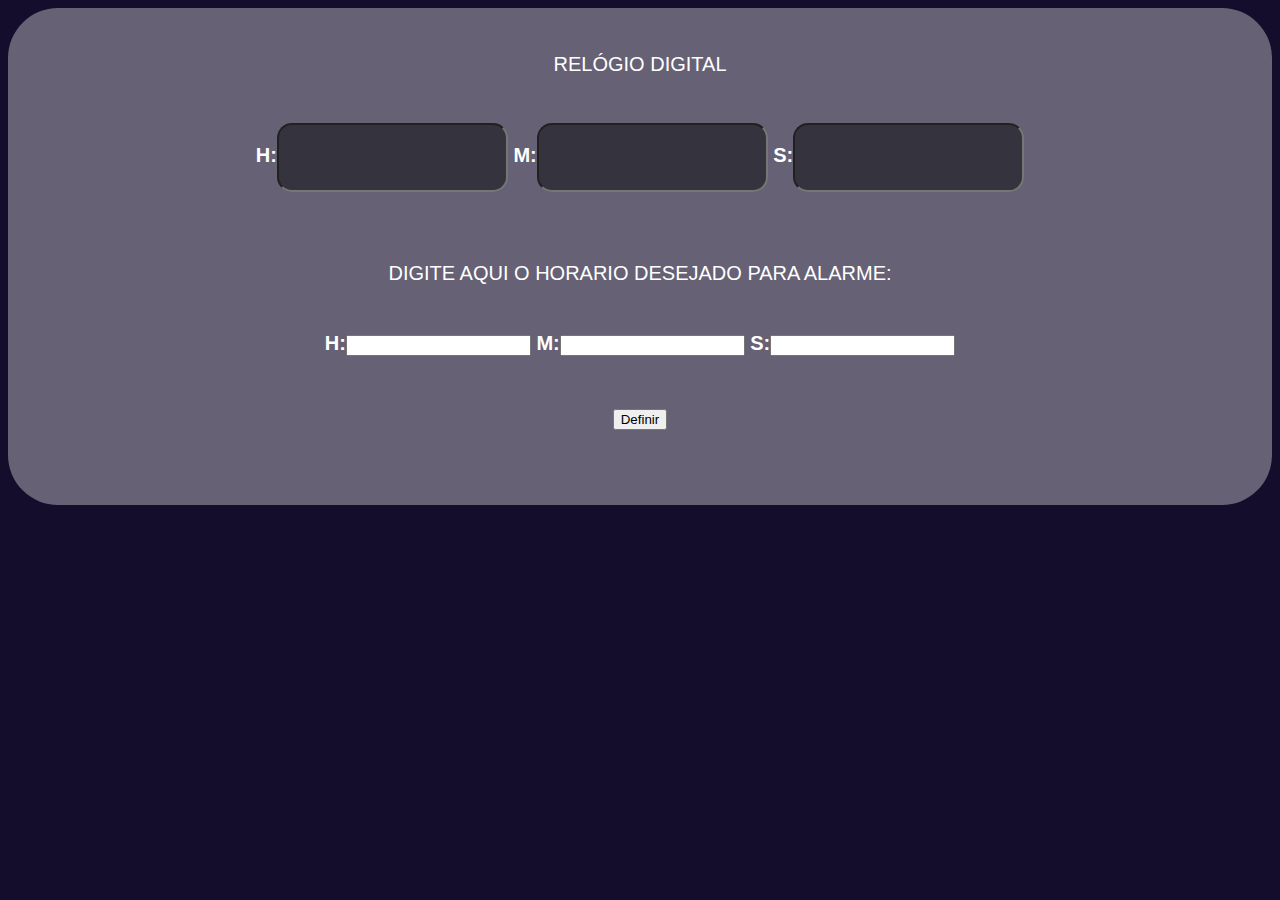
==== relogio_beta.html @ 167f43dc "Add files via upload" ====
<!DOCTYPE html>
<html lang="en">
<head>
    <meta charset="UTF-8">
    <meta name="viewport" content="width=device-width, initial-scale=1.0">
    <meta http-equiv="X-UA-Compatible" content="ie=edge">
    <title>Relógio Digital</title>
    <link rel="stylesheet" href="style 3.css">
</head>
<body onload="moveRelogio()">
<section id="section_global">
    <section>
        
        <div>
                <p>RELÓGIO DIGITAL</p>
            <form name="form_relogio">
                <strong>H:</strong><input type="number" name="relogio_h" id="in" >
                <strong>M:</strong><input type="number" name="relogio_m" id="in" >
                <strong>S:</strong><input type="number" name="relogio_s" id="in" >
            </form>
        </div>
   
        <div>
                <p>DIGITE AQUI O HORARIO DESEJADO PARA ALARME:</p>
                
                <strong>H:</strong><input type="number" name="definir_h" id="inH">
                <strong>M:</strong><input type="number" name="definir_m" id="inM">
                <strong>S:</strong><input type="number" name="definir_s" id="inS">
            
        </div>
        <div>
            <input type="button" value="Definir" id="def" onclick="defin()">
        </div>
        <div id="res">
            
        </div>
    </section>
</section>
    <script src="index 3.js"></script>
</body>
</html>
---- style 3.css ----
body {
    text-align: center;
    background: rgb(20, 13, 43);
    font: normal 15pt Arial;
    color: white;
}

#in{
    text-align: center;
    background: rgba(0, 0, 0, 0.473);
    color: white;
    padding: 25px;
    border-radius: 15px;
}

div{
    padding: 25px;
}

#section_global{
    background: rgba(255, 255, 255, 0.349);
    border-radius: 50px;
}

p {
    width: auto;
    height: 50px;
}
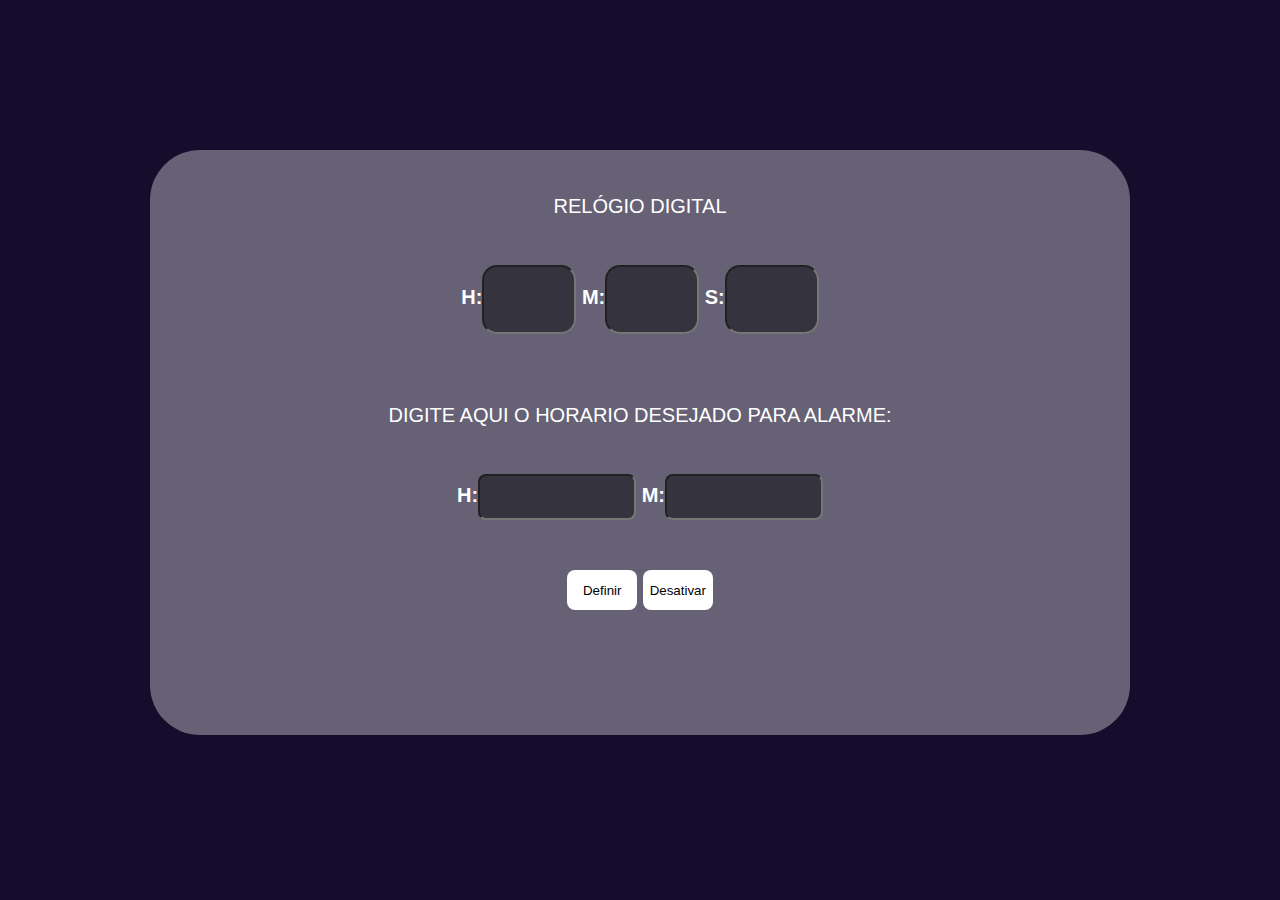
==== commit cab210c5: "Funções e Som" ====
--- a/relogio_beta.html
+++ b/relogio_beta.html
@@ -13,26 +13,30 @@
         
         <div>
                 <p>RELÓGIO DIGITAL</p>
-            <form name="form_relogio">
-                <strong>H:</strong><input type="number" name="relogio_h" id="in" >
-                <strong>M:</strong><input type="number" name="relogio_m" id="in" >
-                <strong>S:</strong><input type="number" name="relogio_s" id="in" >
+            <form name="form_relogio" >
+                <strong>H:</strong><input type="text" name="relogio_h" id="in" onfocus="window.document.form_relogio.relogio_h.blur()">
+                <strong>M:</strong><input type="text" name="relogio_m" id="in" onfocus="window.document.form_relogio.relogio_m.blur()">
+                <strong>S:</strong><input type="text" name="relogio_s" id="in" onfocus="window.document.form_relogio.relogio_s.blur()">
             </form>
         </div>
    
         <div>
                 <p>DIGITE AQUI O HORARIO DESEJADO PARA ALARME:</p>
                 
-                <strong>H:</strong><input type="number" name="definir_h" id="inH">
-                <strong>M:</strong><input type="number" name="definir_m" id="inM">
-                <strong>S:</strong><input type="number" name="definir_s" id="inS">
-            
+                <strong>H:</strong><input type="number" name="definir_h" id="inH" class="put">
+                <strong>M:</strong><input type="number" name="definir_m" id="inM" class="put">   
         </div>
+        
+        <div id ="definir">
+            <input type="button" value="Definir" id="def" onclick="defin()">
+            <input type="button" value="Desativar" id="def" onclick="desativar()">
+        </div>
+        
+        <div id="res"></div>
+
         <div>
-            <input type="button" value="Definir" id="def" onclick="defin()">
-        </div>
-        <div id="res">
-            
+            <!--<img src="icon2.png" alt="Desativar" onclick="desativar()">-->
+            <audio id="audio" src="audio.mp3"></audio>
         </div>
     </section>
 </section>
--- a/style 3.css
+++ b/style 3.css
@@ -3,6 +3,7 @@
     background: rgb(20, 13, 43);
     font: normal 15pt Arial;
     color: white;
+    margin: 150px;
 }
 
 #in{
@@ -10,6 +11,7 @@
     background: rgba(0, 0, 0, 0.473);
     color: white;
     padding: 25px;
+    width: 40px;
     border-radius: 15px;
 }
 
@@ -25,4 +27,29 @@
 p {
     width: auto;
     height: 50px;
+}
+
+#def {
+    background: #ffffff;
+    border: none;
+    border-radius: 8px;
+    height: 40px;
+    width: 70px;
+    color: black;
+    transition: .2s;
+
+}
+#def:hover{
+    background: rgba(0, 0, 0, 0.473);
+    color: white;
+    cursor: pointer;
+}
+
+.put{
+    border-radius: 8px;
+    height: 40px;
+    width: 150px;
+    background: rgba(0, 0, 0, 0.473);
+    color: white;
+    text-align: center;
 }